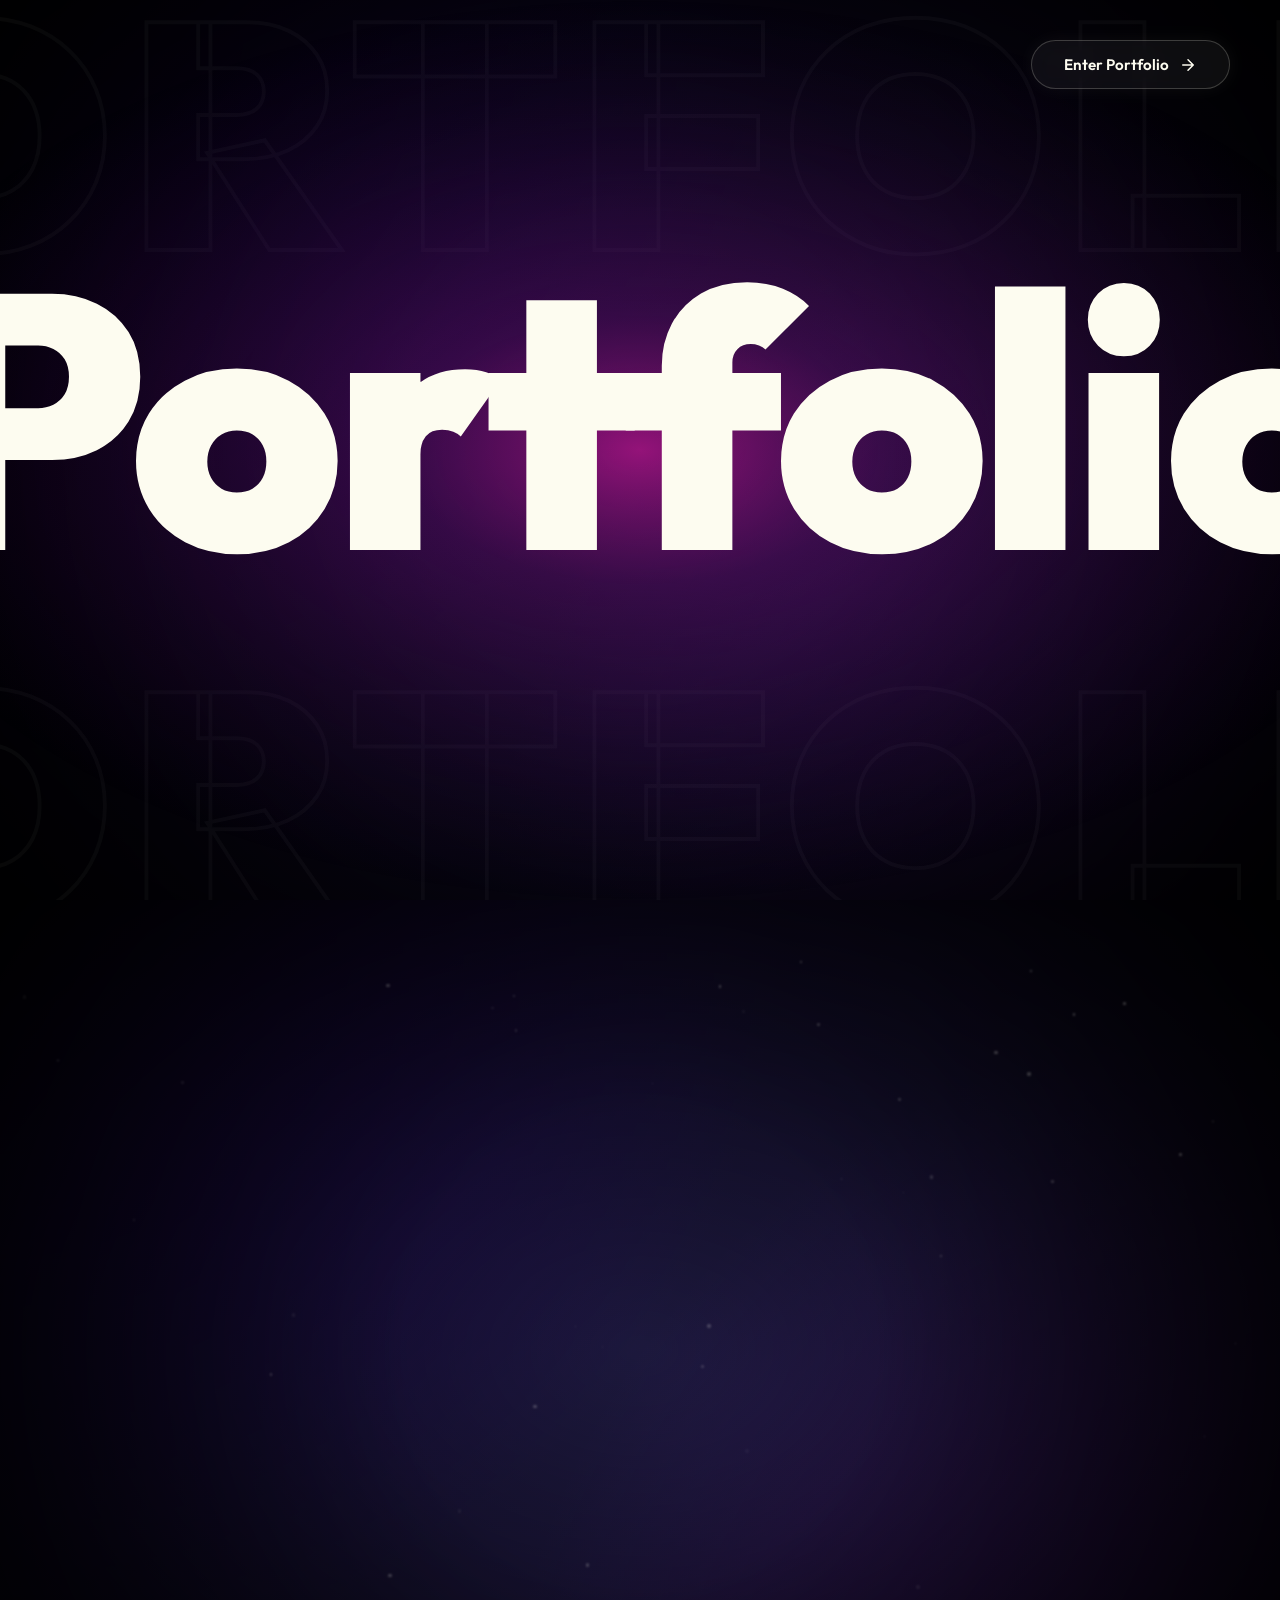
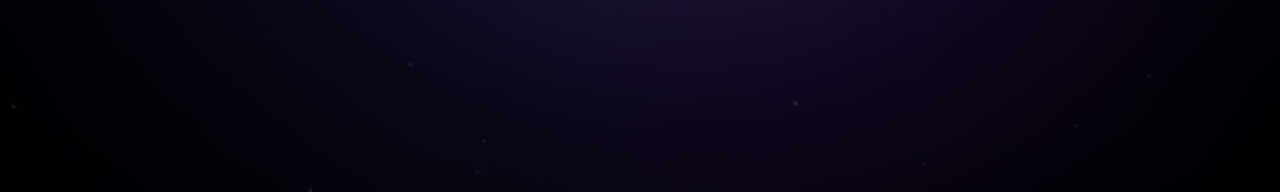
==== index.html @ 3dba6d08 "initial changes" ====
<!DOCTYPE html>
<html lang="en">

<head>
    <meta charset="UTF-8">
    <meta name="viewport" content="width=device-width, initial-scale=1.0">
    <title>Utkarsh Raj | Portfolio Launch</title>
    <!-- Google Fonts -->
    <link rel="preconnect" href="https://fonts.googleapis.com">
    <link rel="preconnect" href="https://fonts.gstatic.com" crossorigin>
    <link
        href="https://fonts.googleapis.com/css2?family=Outfit:wght@500;800;900&family=Inter:wght@400;500;600&display=swap"
        rel="stylesheet">

    <style>
        * {
            margin: 0;
            padding: 0;
            box-sizing: border-box;
        }

        body {
            background-color: #0b021a;
            background-image:
                radial-gradient(circle at center, transparent 30%, #03000a 100%),
                radial-gradient(ellipse at center, rgba(3, 0, 10, 0.4) 0%, #03000a 100%),
                radial-gradient(circle at top left, rgba(74, 0, 224, 0.5) 0%, transparent 50%),
                radial-gradient(circle at bottom right, rgba(142, 45, 226, 0.5) 0%, transparent 50%),
                linear-gradient(135deg, #0f0c29, #302b63, #5a0a4c, #8e2de2, #4a00e0);
            background-size: 100% 100%, 100% 100%, 100% 100%, 100% 100%, 400% 400%;
            background-blend-mode: overlay, normal, normal, normal, normal;
            animation: bgShift 15s ease infinite;
            min-height: 100vh;
            display: flex;
            align-items: center;
            justify-content: center;
            font-family: 'Inter', sans-serif;
            overflow: hidden;
            position: relative;
        }

        /* Top Bar Info */
        .top-bar {
            position: absolute;
            top: 40px;
            left: 50px;
            right: 50px;
            display: flex;
            justify-content: space-between;
            align-items: center;
            z-index: 50;
        }

        .status {
            display: flex;
            align-items: center;
            gap: 10px;
            color: #ffffff;
            font-size: 0.9rem;
            font-weight: 500;
            letter-spacing: 0.5px;
        }

        .dot {
            width: 8px;
            height: 8px;
            background-color: #DFB6B2;
            border-radius: 50%;
            box-shadow: 0 0 10px #DFB6B2;
            animation: blink 2s infinite;
        }

        @keyframes blink {

            0%,
            100% {
                opacity: 1;
            }

            50% {
                opacity: 0.4;
            }
        }

        .btn-go {
            background: rgba(253, 252, 240, 0.05);
            /* Glass base */
            color: #FDFCF0;
            text-decoration: none;
            padding: 14px 32px;
            border-radius: 50px;
            font-weight: 600;
            font-size: 0.95rem;
            transition: all 0.4s cubic-bezier(0.25, 1, 0.5, 1);
            border: 1px solid rgba(253, 252, 240, 0.2);
            box-shadow: 0 0 20px rgba(253, 252, 240, 0.05);
            backdrop-filter: blur(10px);
            font-family: 'Outfit', sans-serif;
            position: relative;
            overflow: hidden;
            display: inline-flex;
            align-items: center;
            gap: 10px;
        }

        .btn-go::before {
            content: '';
            position: absolute;
            top: 0;
            left: -100%;
            width: 100%;
            height: 100%;
            background: linear-gradient(90deg, transparent, rgba(253, 252, 240, 0.2), transparent);
            transition: all 0.6s ease;
        }

        .btn-go:hover::before {
            left: 100%;
        }

        .btn-go:hover {
            transform: translateY(-2px);
            background: rgba(253, 252, 240, 0.1);
            border-color: rgba(253, 252, 240, 0.5);
            box-shadow: 0 10px 30px rgba(253, 252, 240, 0.15), 0 0 15px rgba(13, 100, 180, 0.4);
        }

        /* Full page SVG wrapper */
        .svg-wrapper {
            position: absolute;
            top: 0;
            left: 0;
            width: 100vw;
            height: 100vh;
            pointer-events: none;
            z-index: 10;
        }

        .svg-content {
            width: 100%;
            height: 100%;
        }

        /* The Neon Ribbon effect */
        .ribbon {
            fill: none;
            stroke: url(#ribbonGradient);
            stroke-width: 12;
            stroke-linecap: round;
            filter: drop-shadow(0 0 15px rgba(253, 252, 240, 0.6)) drop-shadow(0 0 30px rgba(253, 252, 240, 0.4));
            stroke-dasharray: 6000;
            stroke-dashoffset: 6000;
            animation:
                drawRibbon 5s cubic-bezier(0.2, 0.8, 0.2, 1) forwards,
                glowPulse 3s ease-in-out infinite alternate 5s,
                fadeOutRibbon 2s cubic-bezier(0.4, 0, 0.2, 1) forwards 5.5s;
        }

        .ribbon-front {
            fill: none;
            stroke: url(#ribbonGradient);
            stroke-width: 12;
            stroke-linecap: round;
            filter: drop-shadow(0 0 12px rgba(253, 252, 240, 0.8));
            /* Lighter shadow for front */
            stroke-dasharray: 6000;
            stroke-dashoffset: 6000;
            animation:
                drawRibbon 5s cubic-bezier(0.2, 0.8, 0.2, 1) forwards,
                glowPulseFront 3s ease-in-out infinite alternate 5.1s,
                fadeOutRibbon 2s cubic-bezier(0.4, 0, 0.2, 1) forwards 5.5s;
        }

        @keyframes drawRibbon {
            0% {
                stroke-dashoffset: 6000;
                opacity: 0;
            }

            10% {
                opacity: 1;
            }

            100% {
                stroke-dashoffset: 0;
                opacity: 1;
            }
        }

        @keyframes glowPulse {
            0% {
                filter: drop-shadow(0 0 15px rgba(253, 252, 240, 0.6)) drop-shadow(0 0 30px rgba(253, 252, 240, 0.4));
            }

            100% {
                filter: drop-shadow(0 0 30px rgba(253, 252, 240, 1)) drop-shadow(0 0 60px rgba(253, 252, 240, 0.8));
            }
        }

        @keyframes glowPulseFront {
            0% {
                filter: drop-shadow(0 0 12px rgba(253, 252, 240, 0.8));
            }

            100% {
                filter: drop-shadow(0 0 25px rgba(253, 252, 240, 1)) drop-shadow(0 0 45px rgba(253, 252, 240, 0.9));
            }
        }

        @keyframes fadeOutRibbon {
            0% {
                opacity: 1;
                pointer-events: auto;
            }

            100% {
                opacity: 0;
                pointer-events: none;
                visibility: hidden;
            }
        }

        /* Entrance animations */
        .animate-fade {
            opacity: 0;
            transform: translateY(30px) scale(0.98);
            animation: elegantFade 2.5s cubic-bezier(0.16, 1, 0.3, 1) forwards;
            animation-delay: 0.5s;
        }

        @keyframes elegantFade {
            to {
                opacity: 1;
                transform: translateY(0) scale(1);
            }
        }

        @keyframes bgShift {
            0% {
                background-position: 0% 50%;
            }

            50% {
                background-position: 100% 50%;
            }

            100% {
                background-position: 0% 50%;
            }
        }

        /* Ambient Space Particles */
        .particles {
            position: absolute;
            top: 0;
            left: 0;
            width: 100vw;
            height: 100vh;
            pointer-events: none;
            z-index: 5;
            background: transparent;
        }

        .particle {
            position: absolute;
            background: rgba(253, 252, 240, 0.4);
            border-radius: 50%;
            filter: blur(1px);
            animation: floatParticle linear infinite;
        }

        @keyframes floatParticle {
            0% {
                transform: translateY(0) scale(1);
                opacity: 0;
            }

            50% {
                opacity: 0.8;
                scale: 1.5;
            }

            100% {
                transform: translateY(-100vh) scale(1);
                opacity: 0;
            }
        }
    </style>
</head>

<body>

    <!-- Top Navigation -->
    <div class="top-bar">
        <div></div>
        <a href="portfolio.html" class="btn-go">
            Enter Portfolio
            <svg width="18" height="18" viewBox="0 0 24 24" fill="none" stroke="currentColor" stroke-width="2"
                stroke-linecap="round" stroke-linejoin="round">
                <path d="M5 12h14M12 5l7 7-7 7" />
            </svg>
        </a>
    </div>

    <!-- Ambient Particles -->
    <div class="particles" id="particlesContainer"></div>

    <!-- Central Interactive Vector Graphic -->
    <div class="svg-wrapper">
        <svg class="svg-content" viewBox="0 0 1600 900" preserveAspectRatio="xMidYMid slice">

            <defs>
                <!-- Central intense light glow -->
                <radialGradient id="centerLight" cx="50%" cy="50%" r="50%">
                    <stop offset="0%" stop-color="rgba(180, 20, 140, 0.8)" />
                    <stop offset="30%" stop-color="rgba(90, 10, 100, 0.5)" />
                    <stop offset="100%" stop-color="rgba(30, 5, 50, 0)" />
                </radialGradient>

                <!-- Dynamic Ribbon Gradient (Glowish Pearl White) -->
                <linearGradient id="ribbonGradient" x1="0%" y1="0%" x2="100%" y2="100%">
                    <stop offset="0%" stop-color="#ffffff" />
                    <stop offset="50%" stop-color="#fdfcf0" />
                    <stop offset="100%" stop-color="#ffffff" />
                </linearGradient>

                <!-- This mask determines where the FRONT ribbon shows up -->
                <!-- Only white areas will render the front ribbon, hiding it behind text elsewhere -->
                <mask id="frontMask">
                    <!-- Base: everything is black (hidden) -->
                    <rect width="1600" height="900" fill="black" />
                    <!-- Expose the ribbon coming DOWN over 'P', 'o' -->
                    <circle cx="580" cy="300" r="250" fill="white" />
                    <!-- Expose the ribbon swooping UP across 'r', 't' -->
                    <ellipse cx="600" cy="650" rx="300" ry="200" fill="white" />
                    <!-- Expose the ribbon slicing DOWN across 'l', 'i' -->
                    <circle cx="1150" cy="450" r="200" fill="white" />
                    <!-- Expose the final wave exiting right -->
                    <circle cx="1300" cy="650" r="300" fill="white" />
                </mask>

                <!-- Path for the "Graphic Design" text -->
                <path id="curveLabel" d="M 280 500 Q 220 350 400 250" fill="none" />
            </defs>

            <!-- Group to hold the emitted bubbles -->
            <g id="bubbleLayer"></g>

            <!-- Big Background Text (Top/Bottom Outlines) -->
            <text x="800" y="250" font-family="'Outfit', sans-serif" font-weight="900" font-size="320"
                fill="transparent" stroke="rgba(255,255,255,0.03)" stroke-width="4" text-anchor="middle"
                letter-spacing="15" class="animate-fade">PORTFOLIO</text>
            <text x="800" y="920" font-family="'Outfit', sans-serif" font-weight="900" font-size="320"
                fill="transparent" stroke="rgba(255,255,255,0.03)" stroke-width="4" text-anchor="middle"
                letter-spacing="15" class="animate-fade">PORTFOLIO</text>

            <!-- Intense Center Light behind main text -->
            <rect x="0" y="0" width="1600" height="900" fill="url(#centerLight)" class="animate-fade" />

            <!-- The Ribbon (BACK layer, behind the text) -->
            <!-- The path sweeps elegantly across the center -->
            <path id="mainRibbonPath" class="ribbon" d="
                M -50 650 
                C 150 650, 200 600, 280 400 
                C 350 150, 450 50,  600 200 
                C 750 350, 750 650, 500 700 
                C 250 750, 350 450, 600 400 
                C 800 350, 850 200, 1000 300 
                C 1150 400, 1200 150, 1300 100 
                C 1400 50,  1250 350, 1150 450
                C 1050 550, 1050 800, 1200 800
                C 1400 800, 1400 500, 1700 400
            " />

            <!-- Main White Filled Text -->
            <text x="800" y="550" font-family="'Outfit', sans-serif" font-weight="900" font-size="360" fill="#FDFCF0"
                text-anchor="middle" letter-spacing="-10" class="animate-fade">Portfolio</text>

            <!-- Removed Curved Sub-Label -->

            <!-- The Ribbon (FRONT layer, masked so it only renders where it should cross the text) -->
            <!-- We use the EXACT same super complex path, but precisely masked by our circles! -->
            <path class="ribbon-front" mask="url(#frontMask)" d="
                M -50 650 
                C 150 650, 200 600, 280 400 
                C 350 150, 450 50,  600 200 
                C 750 350, 750 650, 500 700 
                C 250 750, 350 450, 600 400 
                C 800 350, 850 200, 1000 300 
                C 1150 400, 1200 150, 1300 100 
                C 1400 50,  1250 350, 1150 450
                C 1050 550, 1050 800, 1200 800
                C 1400 800, 1400 500, 1700 400
            " />

        </svg>
    </div>

    <script>
        // Generate ambient space particles
        const container = document.getElementById('particlesContainer');
        const particleCount = 50;

        for (let i = 0; i < particleCount; i++) {
            const particle = document.createElement('div');
            particle.classList.add('particle');

            // Randomize particle properties
            const size = Math.random() * 3 + 1; // 1px to 4px
            const posX = Math.random() * 100; // 0vw to 100vw
            const posY = Math.random() * 100 + 100; // Start below screen (100vh to 200vh)
            const duration = Math.random() * 15 + 10; // 10s to 25s
            const delay = Math.random() * 10; // 0s to 10s

            particle.style.width = `${size}px`;
            particle.style.height = `${size}px`;
            particle.style.left = `${posX}vw`;
            particle.style.top = `${posY}vh`;
            particle.style.animationDuration = `${duration}s`;
            particle.style.animationDelay = `${delay}s`;

            particle.style.opacity = Math.random() * 0.5 + 0.1;
            container.appendChild(particle);
        }

        // --- Ribbon Bubble Trail Logic ---
        const path = document.getElementById('mainRibbonPath');
        const bubbleLayer = document.getElementById('bubbleLayer');
        const pathLength = path.getTotalLength();

        // The ribbon animation takes 5 seconds (5000ms), we want to emit particles along the path
        const animationDuration = 2000;
        const bubblesPerSecond = 60;
        const totalBubbles = (animationDuration / 1000) * bubblesPerSecond;
        let startTime = null;

        function emitBubbles(timestamp) {
            if (!startTime) startTime = timestamp;
            const progress = (timestamp - startTime) / animationDuration;

            if (progress <= 1) {
                // Determine how far along the path the leading edge is right now
                // Easing cubic-bezier(0.2, 0.8, 0.2, 1) approximately
                // Native JS doesn't have built-in bezier bezier bezier evaluating, so we use a simplified ease-out
                const easeOutQuad = t => t * (2 - t);
                const currentDistance = pathLength * easeOutQuad(progress);

                // Get the X,Y coordinate of the leading edge
                const point = path.getPointAtLength(currentDistance);

                // Create 1-2 bubbles per frame at this point
                for (let i = 0; i < 2; i++) {
                    createBubble(point.x, point.y);
                }

                requestAnimationFrame(emitBubbles);
            }
        }

        function createBubble(x, y) {
            const circle = document.createElementNS("http://www.w3.org/2000/svg", "circle");

            // Randomize bubble size and precise spawn location slightly off-center
            const r = Math.random() * 6 + 2;
            const offsetX = (Math.random() - 0.5) * 40;
            const offsetY = (Math.random() - 0.5) * 40;

            circle.setAttribute("cx", x + offsetX);
            circle.setAttribute("cy", y + offsetY);
            circle.setAttribute("r", r);
            circle.setAttribute("fill", "#ffffff");
            circle.setAttribute("opacity", "0.9");

            // Add tiny inline CSS animation to float up and fade
            const animId = 'bubbleAnim_' + Math.random().toString(36).substr(2, 9);
            const style = document.createElementNS("http://www.w3.org/2000/svg", "style");
            style.textContent = `
                @keyframes ${animId} {
                    0% { transform: translate(0px, 0px) scale(1); opacity: 0.8; }
                    100% { transform: translate(${(Math.random() - 0.5) * 100}px, ${(Math.random() - 1) * 150}px) scale(0); opacity: 0; }
                }
                .bubble-${animId} {
                    animation: ${animId} ${Math.random() * 2 + 1}s ease-out forwards;
                }
            `;
            document.head.appendChild(style); // Append style to head for SVG
            circle.classList.add(`bubble-${animId}`);

            bubbleLayer.appendChild(circle);

            // Cleanup bubble and style after animation
            setTimeout(() => {
                circle.remove();
                style.remove();
            }, 3000);
        }

        // Start emitting bubbles slightly after load to match CSS animation start
        setTimeout(() => {
            requestAnimationFrame(emitBubbles);
        }, 100);

    </script>
</body>

</html>
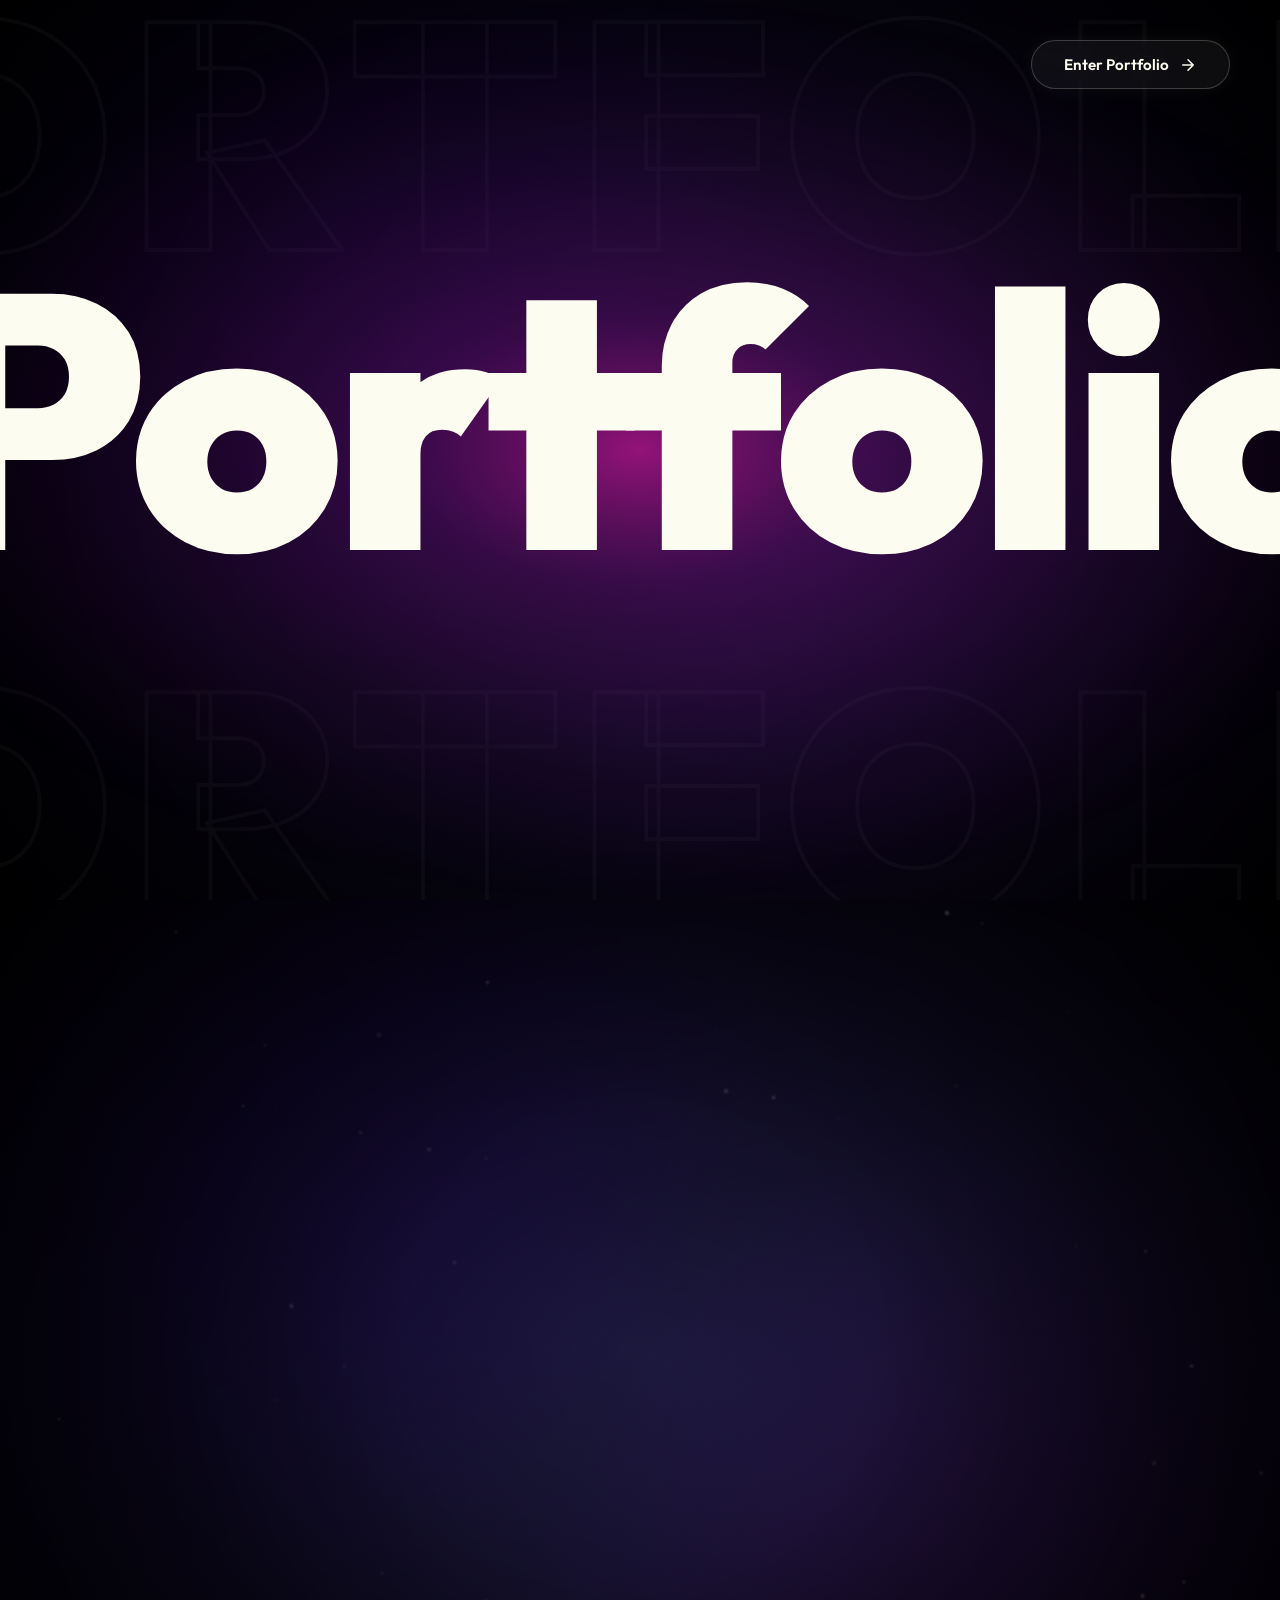
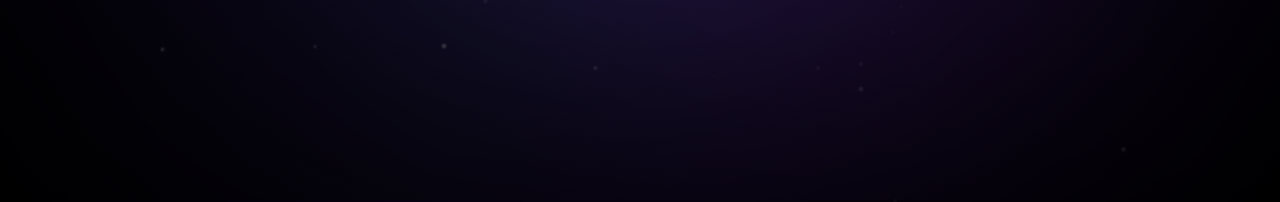
==== commit 6b82d47e: "Initial commit" ====
--- a/index.html
+++ b/index.html
@@ -4,7 +4,7 @@
 <head>
     <meta charset="UTF-8">
     <meta name="viewport" content="width=device-width, initial-scale=1.0">
-    <title>Utkarsh Raj | Portfolio Launch</title>
+    <title>Aman Singh | Portfolio Launch</title>
     <!-- Google Fonts -->
     <link rel="preconnect" href="https://fonts.googleapis.com">
     <link rel="preconnect" href="https://fonts.gstatic.com" crossorigin>
